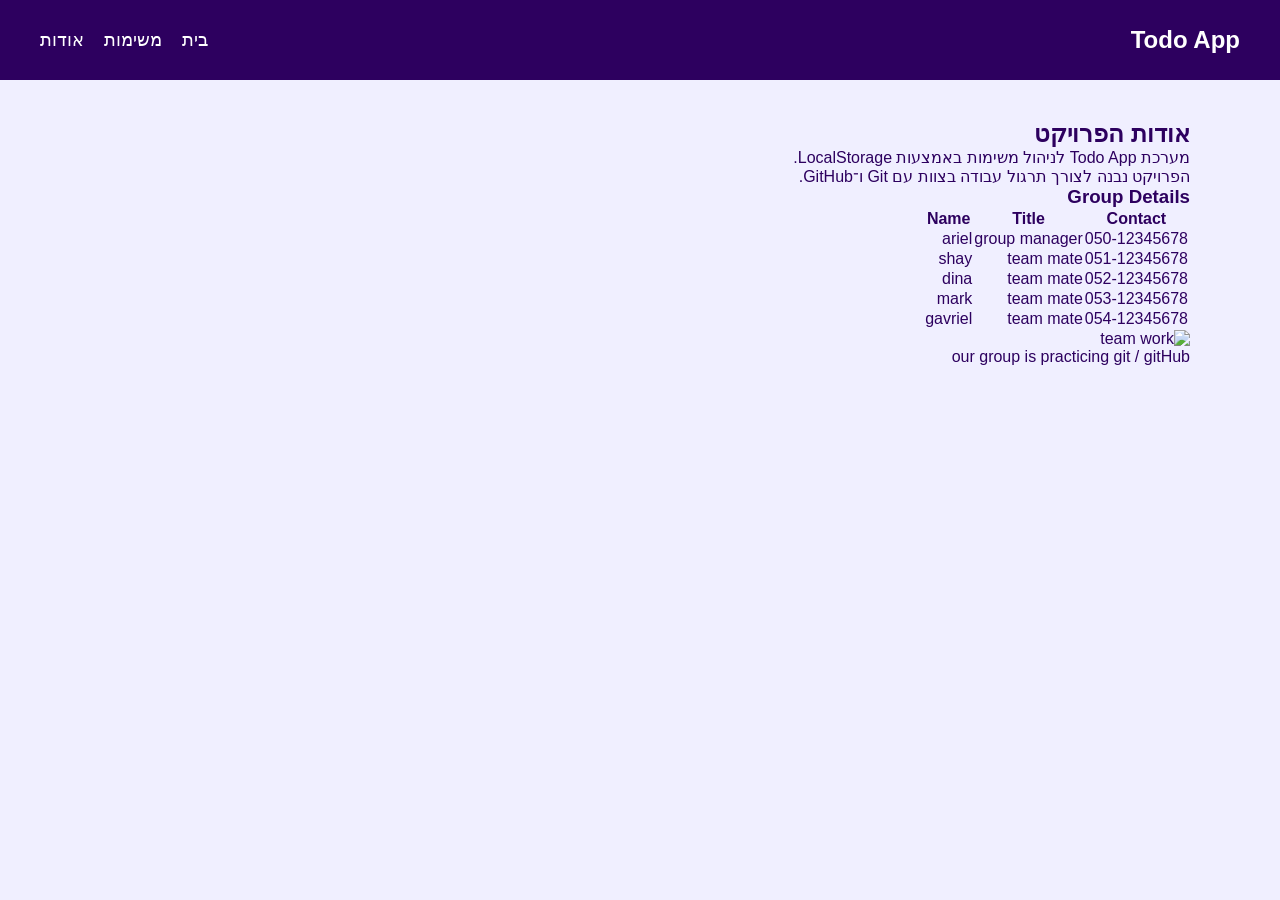
==== about.html @ 851b0e77 "create a div section" ====
<!DOCTYPE html>
<html lang="he" dir="rtl">
<head>
  <meta charset="UTF-8" />
  <meta name="viewport" content="width=device-width, initial-scale=1.0" />

  <title>About</title>

  <link rel="stylesheet" href="./css/style.css" />
  <link rel="stylesheet" href="./css/navbar.css" />
</head>
<body>
   
  <nav class="navbar">
    <div class="logo">Todo App</div>

    <ul class="nav-links">
      <li><a href="./index.html">בית</a></li>
      <li><a href="./tasks.html">משימות</a></li>
      <li><a href="./about.html">אודות</a></li>
    </ul>
  </nav>

  <main class="container">
    <section class="about-page">
      <h1>אודות הפרויקט</h1>

      <p>
        מערכת Todo App לניהול משימות באמצעות LocalStorage.
      </p>

      <p>
        הפרויקט נבנה לצורך תרגול עבודה בצוות עם Git ו־GitHub.
      </p>
    </section>
    
    <div class="my-div">
      <h3>Group Details</h3>
      <table>
        <thead>
           <tr>
            <th>Contact</th>
            <th>Title</th>
            <th>Name</th>
           </tr>
        </thead>
        <tbody>
          <tr> <td>050-12345678</td><td>group manager</td><td>ariel</td> </tr>
          <tr> <td>051-12345678</td><td>team mate</td><td>shay</td> </tr>
          <tr> <td>052-12345678</td><td>team mate</td><td>dina</td> </tr>
          <tr> <td>053-12345678</td><td>team mate</td><td>mark</td> </tr>
          <tr> <td>054-12345678</td><td>team mate</td><td>gavriel</td> </tr>
        </tbody>
      </table>
      <img src="https://encrypted-tbn0.gstatic.com/images?q=tbn:ANd9GcQzcxVGtDjyy7x2tYhvfUQnWJNiSwYtdrUAJQ&s" alt="team work">

      <p>our group is practicing git / gitHub</p>
      </div>
  </main>

  <script src="./js/navbar.js"></script>
</body>
</html>
---- css/style.css ----
* {
  margin: 0;
  padding: 0;
  box-sizing: border-box;
}

body {
  font-family: Arial, sans-serif;
  background: #f0efff;
  color: #2d005f;
}

.container {
  width: 90%;
  max-width: 1100px;
  margin: auto;
  padding: 40px 0;
}

.hero {
  text-align: center;
  margin-top: 120px;
}

.hero h1 {
  font-size: 48px;
  margin-bottom: 20px;
}

.hero p {
  font-size: 20px;
  margin-bottom: 30px;
}

.btn {
  display: inline-block;
  padding: 14px 28px;
  background: #8222f3;
  color: white;
  text-decoration: none;
  border-radius: 10px;
}
---- css/navbar.css ----
.navbar {
  width: 100%;
  height: 80px;
  background: #2d005f;

  display: flex;
  align-items: center;
  justify-content: space-between;

  padding: 0 40px;
}

.logo {
  color: white;
  font-size: 24px;
  font-weight: bold;
}

.nav-links {
  display: flex;
  gap: 20px;
  list-style: none;
}

.nav-links a {
  color: white;
  text-decoration: none;
  font-size: 18px;
}
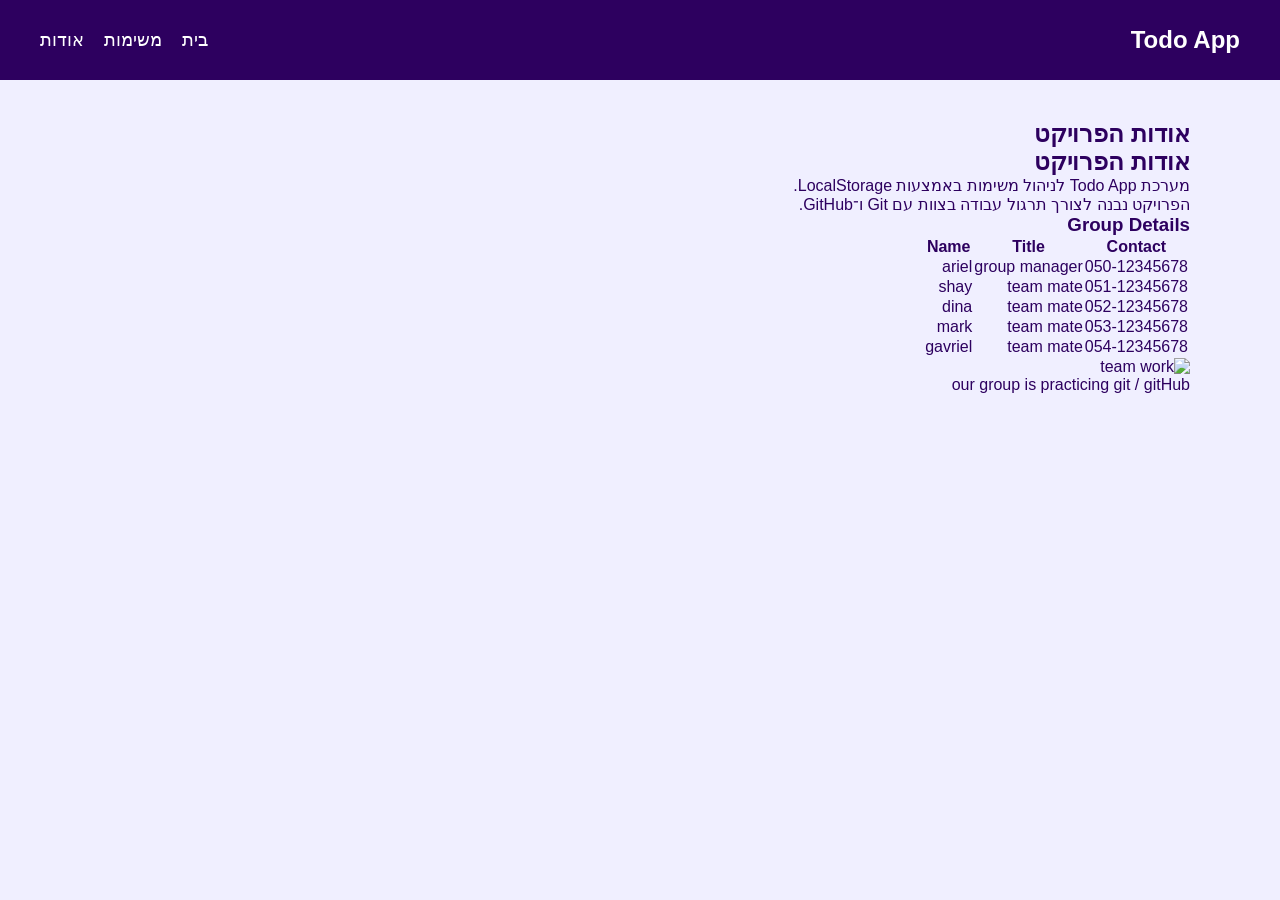
==== commit c9c1668e: "Merge pull request #7 from arielfri669-cell/v_01 create a div section" ====
--- a/about.html
+++ b/about.html
@@ -24,6 +24,7 @@
   <main class="container">
     <section class="about-page">
       <h1>אודות הפרויקט</h1>
+      <h2>אודות הפרויקט</h2>
 
       <p>
         מערכת Todo App לניהול משימות באמצעות LocalStorage.
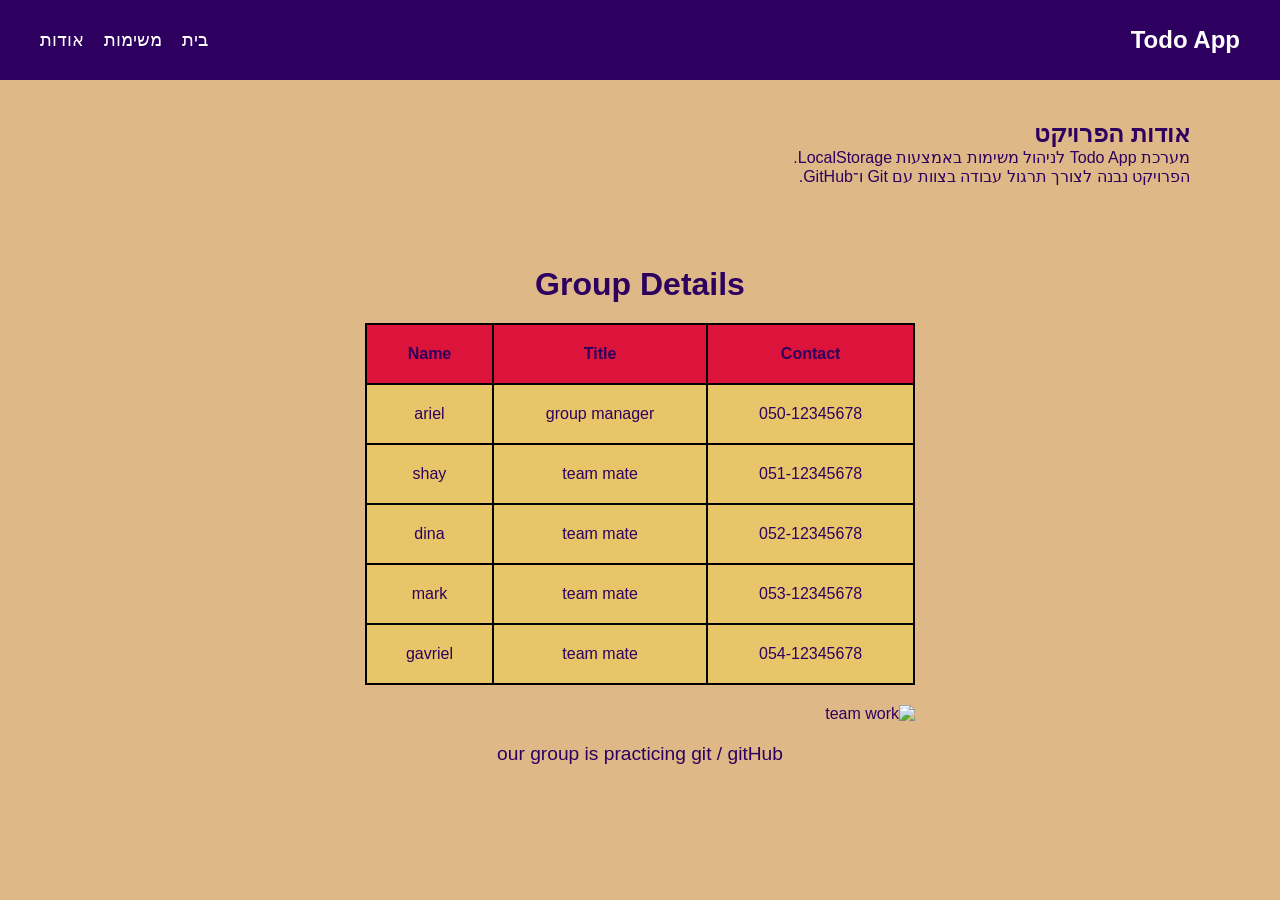
==== commit dcaf3178: "redesign about page" ====
--- a/about.html
+++ b/about.html
@@ -24,7 +24,6 @@
   <main class="container">
     <section class="about-page">
       <h1>אודות הפרויקט</h1>
-      <h2>אודות הפרויקט</h2>
 
       <p>
         מערכת Todo App לניהול משימות באמצעות LocalStorage.
@@ -35,8 +34,9 @@
       </p>
     </section>
     
+     
     <div class="my-div">
-      <h3>Group Details</h3>
+      <h1>Group Details</h1>
       <table>
         <thead>
            <tr>
@@ -55,8 +55,9 @@
       </table>
       <img src="https://encrypted-tbn0.gstatic.com/images?q=tbn:ANd9GcQzcxVGtDjyy7x2tYhvfUQnWJNiSwYtdrUAJQ&s" alt="team work">
 
-      <p>our group is practicing git / gitHub</p>
+       <p>our group is practicing git / gitHub</p>
       </div>
+       
   </main>
 
   <script src="./js/navbar.js"></script>
--- a/css/style.css
+++ b/css/style.css
@@ -8,6 +8,7 @@
   font-family: Arial, sans-serif;
   background: #f0efff;
   color: #2d005f;
+  background-color: burlywood;
 }
 
 .container {
@@ -39,4 +40,42 @@
   color: white;
   text-decoration: none;
   border-radius: 10px;
-}+}
+
+
+.my-div{
+  width:50%;
+  height: auto;
+  display: flex;
+  flex-direction: column;
+  align-items: center;
+  margin: auto;
+  margin-top: 5rem;
+  gap:20px;
+}
+
+table{
+  border-collapse: collapse;
+  width: 100%;
+}
+
+th,td{
+     border:2px solid black;
+     padding: 20px;
+     text-align: center;
+}
+th{
+  background-color: crimson;
+}
+td{
+  background-color: rgb(233, 197, 105);
+}
+
+.my-div img{
+  width: 100%;
+}
+.my-div p{
+  font-size: larger;
+  
+}
+ 
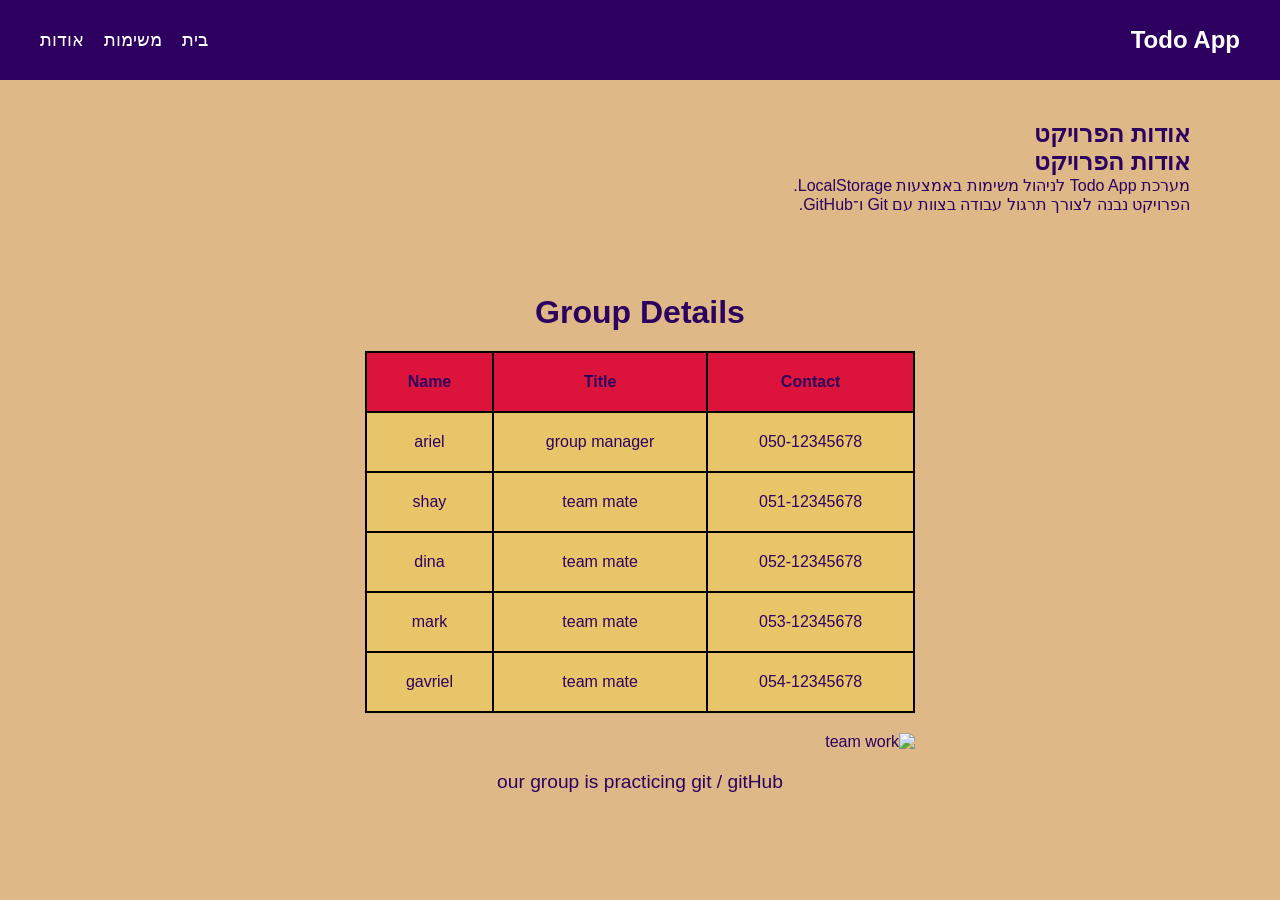
==== commit 6642a2a1: "Merge pull request #8 from arielfri669-cell/v_02 redesign about page" ====
--- a/about.html
+++ b/about.html
@@ -24,6 +24,7 @@
   <main class="container">
     <section class="about-page">
       <h1>אודות הפרויקט</h1>
+      <h2>אודות הפרויקט</h2>
 
       <p>
         מערכת Todo App לניהול משימות באמצעות LocalStorage.
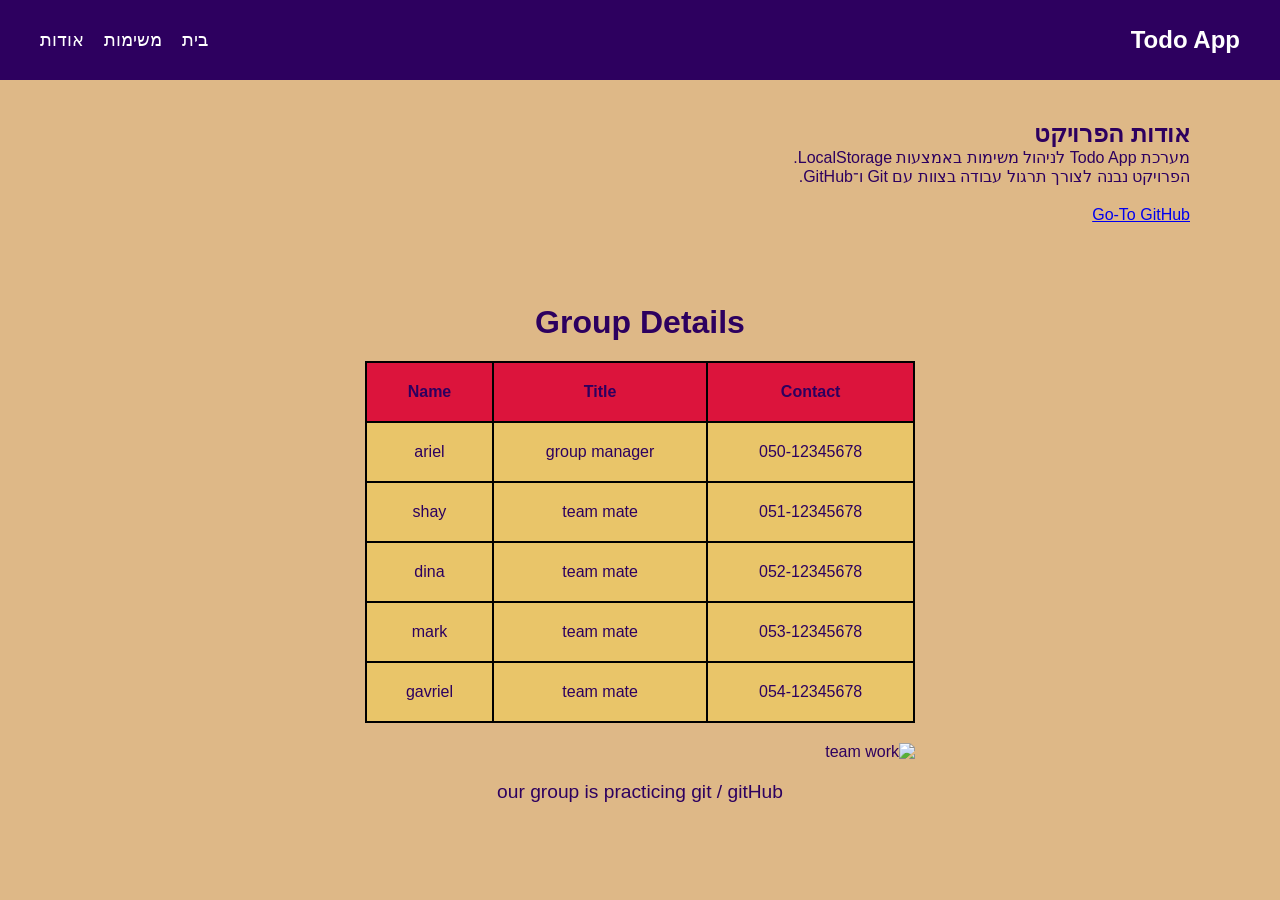
==== commit d166ef2e: "add github link" ====
--- a/about.html
+++ b/about.html
@@ -3,9 +3,7 @@
 <head>
   <meta charset="UTF-8" />
   <meta name="viewport" content="width=device-width, initial-scale=1.0" />
-
   <title>About</title>
-
   <link rel="stylesheet" href="./css/style.css" />
   <link rel="stylesheet" href="./css/navbar.css" />
 </head>
@@ -24,17 +22,15 @@
   <main class="container">
     <section class="about-page">
       <h1>אודות הפרויקט</h1>
-      <h2>אודות הפרויקט</h2>
-
       <p>
         מערכת Todo App לניהול משימות באמצעות LocalStorage.
       </p>
-
       <p>
         הפרויקט נבנה לצורך תרגול עבודה בצוות עם Git ו־GitHub.
       </p>
     </section>
     
+   <div id="link"> <a i href="https://github.com/arielfri669-cell/todo-app-main" target="_blank"> Go-To GitHub </a> </div>
      
     <div class="my-div">
       <h1>Group Details</h1>
--- a/css/style.css
+++ b/css/style.css
@@ -16,6 +16,17 @@
   max-width: 1100px;
   margin: auto;
   padding: 40px 0;
+}
+
+
+#link{
+  margin-top: 20px;
+  display: inline-block;
+  transition:transform 0.3s ease;
+}
+#link:hover{
+   transform: scale(1.5);
+  
 }
 
 .hero {
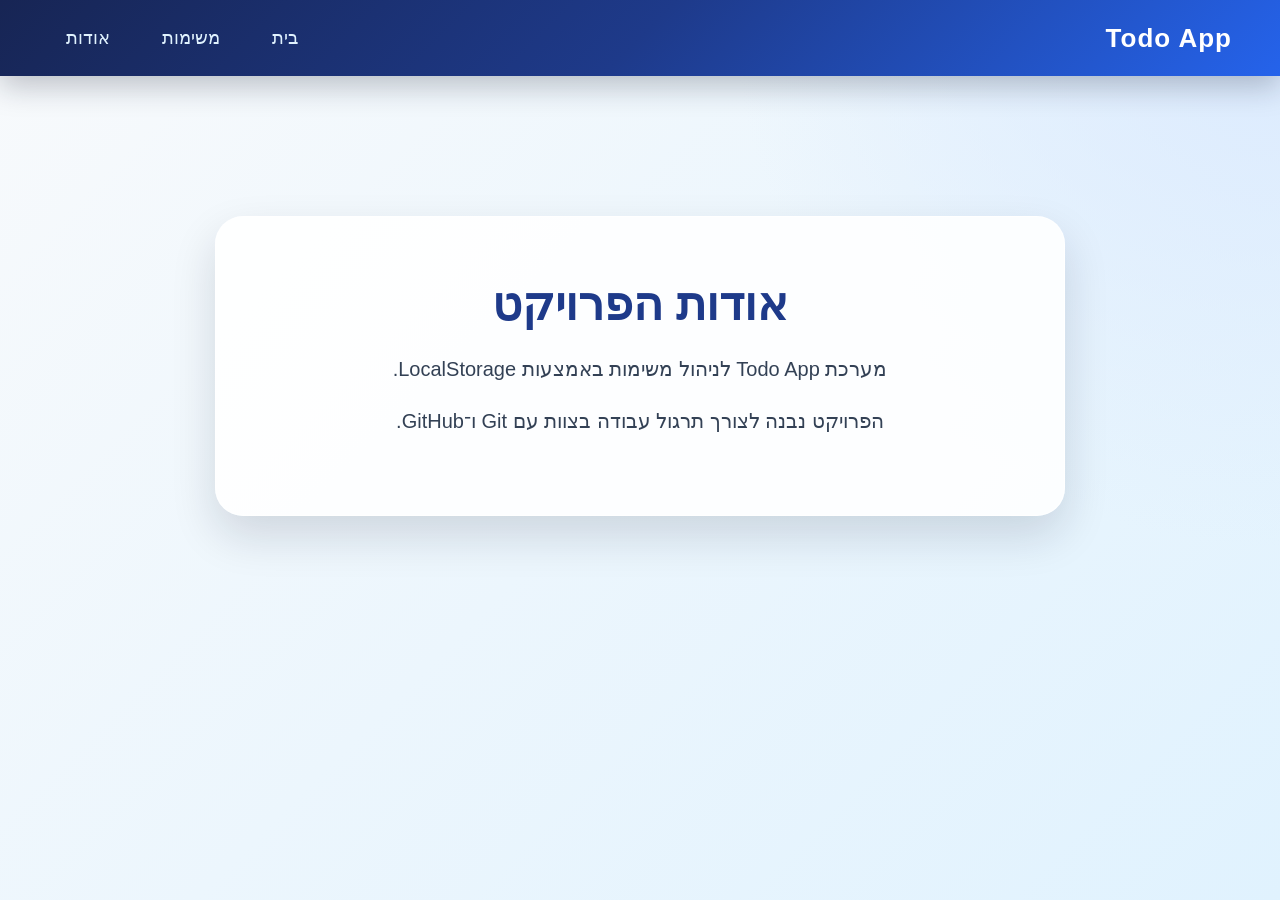
==== commit 2ac5eb9b: "new look for site -ariel" ====
--- a/about.html
+++ b/about.html
@@ -1,14 +1,18 @@
+<!-- about.html -->
+
 <!DOCTYPE html>
 <html lang="he" dir="rtl">
 <head>
   <meta charset="UTF-8" />
   <meta name="viewport" content="width=device-width, initial-scale=1.0" />
+
   <title>About</title>
+
   <link rel="stylesheet" href="./css/style.css" />
   <link rel="stylesheet" href="./css/navbar.css" />
 </head>
 <body>
-   
+
   <nav class="navbar">
     <div class="logo">Todo App</div>
 
@@ -22,39 +26,15 @@
   <main class="container">
     <section class="about-page">
       <h1>אודות הפרויקט</h1>
+
       <p>
         מערכת Todo App לניהול משימות באמצעות LocalStorage.
       </p>
+
       <p>
         הפרויקט נבנה לצורך תרגול עבודה בצוות עם Git ו־GitHub.
       </p>
     </section>
-    
-   <div id="link"> <a i href="https://github.com/arielfri669-cell/todo-app-main" target="_blank"> Go-To GitHub </a> </div>
-     
-    <div class="my-div">
-      <h1>Group Details</h1>
-      <table>
-        <thead>
-           <tr>
-            <th>Contact</th>
-            <th>Title</th>
-            <th>Name</th>
-           </tr>
-        </thead>
-        <tbody>
-          <tr> <td>050-12345678</td><td>group manager</td><td>ariel</td> </tr>
-          <tr> <td>051-12345678</td><td>team mate</td><td>shay</td> </tr>
-          <tr> <td>052-12345678</td><td>team mate</td><td>dina</td> </tr>
-          <tr> <td>053-12345678</td><td>team mate</td><td>mark</td> </tr>
-          <tr> <td>054-12345678</td><td>team mate</td><td>gavriel</td> </tr>
-        </tbody>
-      </table>
-      <img src="https://encrypted-tbn0.gstatic.com/images?q=tbn:ANd9GcQzcxVGtDjyy7x2tYhvfUQnWJNiSwYtdrUAJQ&s" alt="team work">
-
-       <p>our group is practicing git / gitHub</p>
-      </div>
-       
   </main>
 
   <script src="./js/navbar.js"></script>
--- a/css/style.css
+++ b/css/style.css
@@ -1,3 +1,5 @@
+/* style.css */
+
 * {
   margin: 0;
   padding: 0;
@@ -6,87 +8,84 @@
 
 body {
   font-family: Arial, sans-serif;
-  background: #f0efff;
-  color: #2d005f;
-  background-color: burlywood;
+  min-height: 100vh;
+  background:
+    radial-gradient(circle at top right, #dbeafe, transparent 35%),
+    linear-gradient(135deg, #f8fafc, #e0f2fe);
+  color: #0f172a;
 }
 
 .container {
   width: 90%;
   max-width: 1100px;
   margin: auto;
-  padding: 40px 0;
+  padding: 60px 0;
 }
 
-
-#link{
-  margin-top: 20px;
-  display: inline-block;
-  transition:transform 0.3s ease;
-}
-#link:hover{
-   transform: scale(1.5);
-  
+.hero,
+.about-page {
+  max-width: 850px;
+  margin: 80px auto 0;
+  text-align: center;
+  background: rgba(255, 255, 255, 0.88);
+  padding: 60px 40px;
+  border-radius: 28px;
+  box-shadow: 0 20px 45px rgba(15, 23, 42, 0.14);
+  border: 1px solid rgba(255, 255, 255, 0.8);
 }
 
-.hero {
-  text-align: center;
-  margin-top: 120px;
+.hero h1,
+.about-page h1 {
+  font-size: 46px;
+  margin-bottom: 20px;
+  color: #1e3a8a;
 }
 
-.hero h1 {
-  font-size: 48px;
-  margin-bottom: 20px;
-}
-
-.hero p {
+.hero p,
+.about-page p {
   font-size: 20px;
-  margin-bottom: 30px;
+  line-height: 1.8;
+  color: #334155;
+  margin-bottom: 16px;
 }
 
 .btn {
   display: inline-block;
-  padding: 14px 28px;
-  background: #8222f3;
-  color: white;
+  margin-top: 20px;
+  padding: 15px 34px;
+  background: linear-gradient(135deg, #2563eb, #1d4ed8);
+  color: #ffffff;
   text-decoration: none;
-  border-radius: 10px;
+  border-radius: 999px;
+  font-size: 18px;
+  font-weight: bold;
+  box-shadow: 0 12px 24px rgba(37, 99, 235, 0.35);
+  transition: 0.3s;
 }
 
-
-.my-div{
-  width:50%;
-  height: auto;
-  display: flex;
-  flex-direction: column;
-  align-items: center;
-  margin: auto;
-  margin-top: 5rem;
-  gap:20px;
+.btn:hover {
+  transform: translateY(-3px);
+  box-shadow: 0 18px 34px rgba(37, 99, 235, 0.45);
 }
 
-table{
-  border-collapse: collapse;
-  width: 100%;
-}
+@media (max-width: 700px) {
+  .container {
+    padding: 35px 0;
+  }
 
-th,td{
-     border:2px solid black;
-     padding: 20px;
-     text-align: center;
-}
-th{
-  background-color: crimson;
-}
-td{
-  background-color: rgb(233, 197, 105);
-}
+  .hero,
+  .about-page {
+    margin-top: 35px;
+    padding: 38px 24px;
+  }
 
-.my-div img{
-  width: 100%;
-}
-.my-div p{
-  font-size: larger;
-  
-}
- +  .hero h1,
+  .about-page h1 {
+    font-size: 32px;
+  }
+
+  .hero p,
+  .about-page p {
+    font-size: 17px;
+  }
+}
--- a/css/navbar.css
+++ b/css/navbar.css
@@ -1,29 +1,61 @@
+/* navbar.css */
+
 .navbar {
   width: 100%;
-  height: 80px;
-  background: #2d005f;
-
+  min-height: 76px;
+  background: linear-gradient(135deg, #172554, #1e3a8a, #2563eb);
   display: flex;
   align-items: center;
   justify-content: space-between;
-
-  padding: 0 40px;
+  padding: 0 48px;
+  box-shadow: 0 10px 30px rgba(15, 23, 42, 0.25);
+  position: sticky;
+  top: 0;
+  z-index: 100;
 }
 
 .logo {
-  color: white;
-  font-size: 24px;
+  color: #ffffff;
+  font-size: 26px;
   font-weight: bold;
+  letter-spacing: 1px;
 }
 
 .nav-links {
   display: flex;
-  gap: 20px;
+  align-items: center;
+  gap: 16px;
   list-style: none;
 }
 
 .nav-links a {
-  color: white;
+  color: #e0f2fe;
   text-decoration: none;
   font-size: 18px;
+  padding: 10px 18px;
+  border-radius: 999px;
+  transition: 0.3s;
+}
+
+.nav-links a:hover {
+  background: rgba(255, 255, 255, 0.18);
+  color: #ffffff;
+}
+
+@media (max-width: 700px) {
+  .navbar {
+    flex-direction: column;
+    gap: 14px;
+    padding: 18px 20px;
+  }
+
+  .nav-links {
+    flex-wrap: wrap;
+    justify-content: center;
+  }
+
+  .nav-links a {
+    font-size: 16px;
+    padding: 8px 14px;
+  }
 }
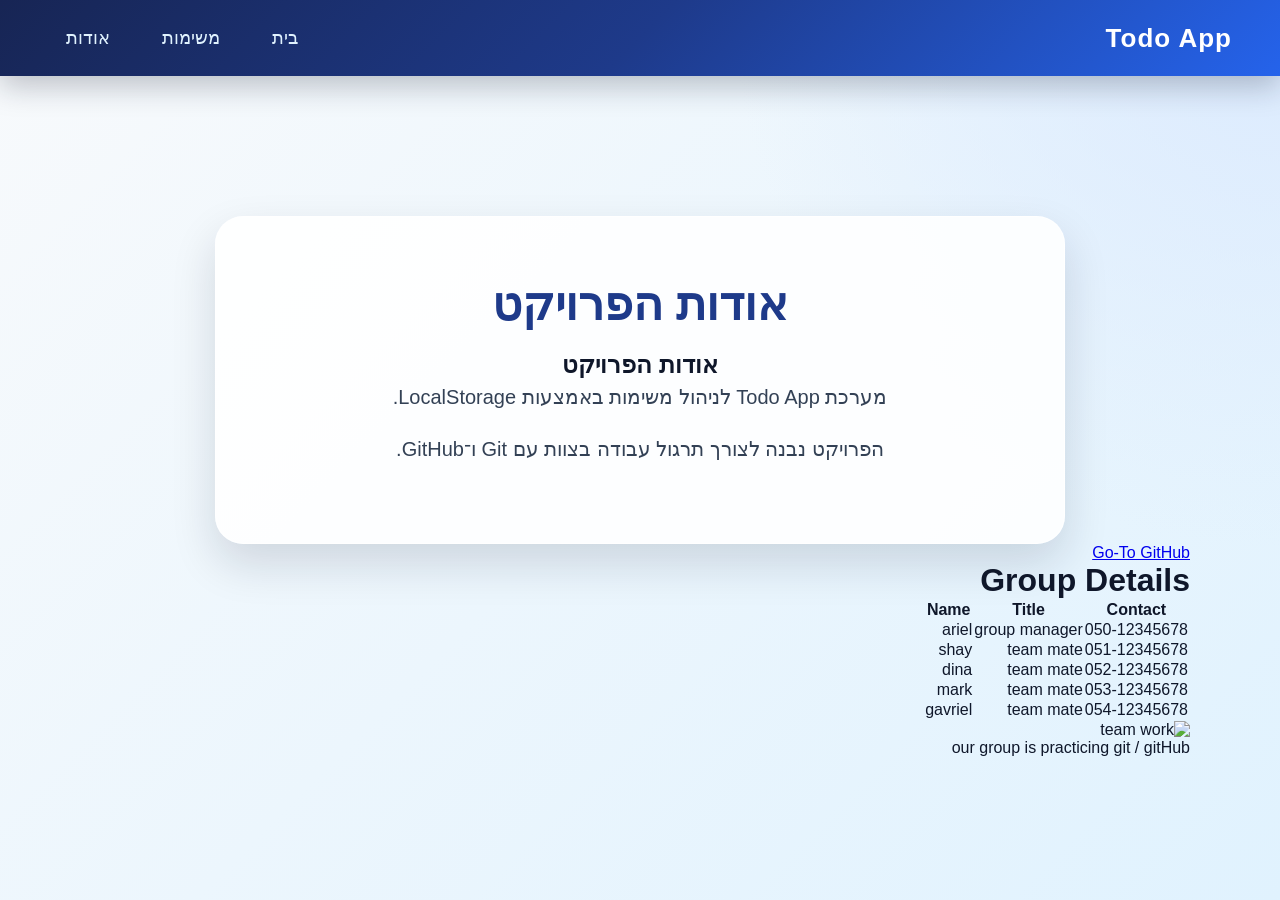
==== commit c3ee69df: "Merge branch 'main' into shay" ====
--- a/about.html
+++ b/about.html
@@ -1,18 +1,14 @@
-<!-- about.html -->
-
 <!DOCTYPE html>
 <html lang="he" dir="rtl">
 <head>
   <meta charset="UTF-8" />
   <meta name="viewport" content="width=device-width, initial-scale=1.0" />
-
   <title>About</title>
-
   <link rel="stylesheet" href="./css/style.css" />
   <link rel="stylesheet" href="./css/navbar.css" />
 </head>
 <body>
-
+   
   <nav class="navbar">
     <div class="logo">Todo App</div>
 
@@ -26,15 +22,41 @@
   <main class="container">
     <section class="about-page">
       <h1>אודות הפרויקט</h1>
+      <h2>אודות הפרויקט</h2>
 
       <p>
         מערכת Todo App לניהול משימות באמצעות LocalStorage.
       </p>
-
       <p>
         הפרויקט נבנה לצורך תרגול עבודה בצוות עם Git ו־GitHub.
       </p>
     </section>
+    
+   <div id="link"> <a i href="https://github.com/arielfri669-cell/todo-app-main" target="_blank"> Go-To GitHub </a> </div>
+     
+    <div class="my-div">
+      <h1>Group Details</h1>
+      <table>
+        <thead>
+           <tr>
+            <th>Contact</th>
+            <th>Title</th>
+            <th>Name</th>
+           </tr>
+        </thead>
+        <tbody>
+          <tr> <td>050-12345678</td><td>group manager</td><td>ariel</td> </tr>
+          <tr> <td>051-12345678</td><td>team mate</td><td>shay</td> </tr>
+          <tr> <td>052-12345678</td><td>team mate</td><td>dina</td> </tr>
+          <tr> <td>053-12345678</td><td>team mate</td><td>mark</td> </tr>
+          <tr> <td>054-12345678</td><td>team mate</td><td>gavriel</td> </tr>
+        </tbody>
+      </table>
+      <img src="https://encrypted-tbn0.gstatic.com/images?q=tbn:ANd9GcQzcxVGtDjyy7x2tYhvfUQnWJNiSwYtdrUAJQ&s" alt="team work">
+
+       <p>our group is practicing git / gitHub</p>
+      </div>
+       
   </main>
 
   <script src="./js/navbar.js"></script>
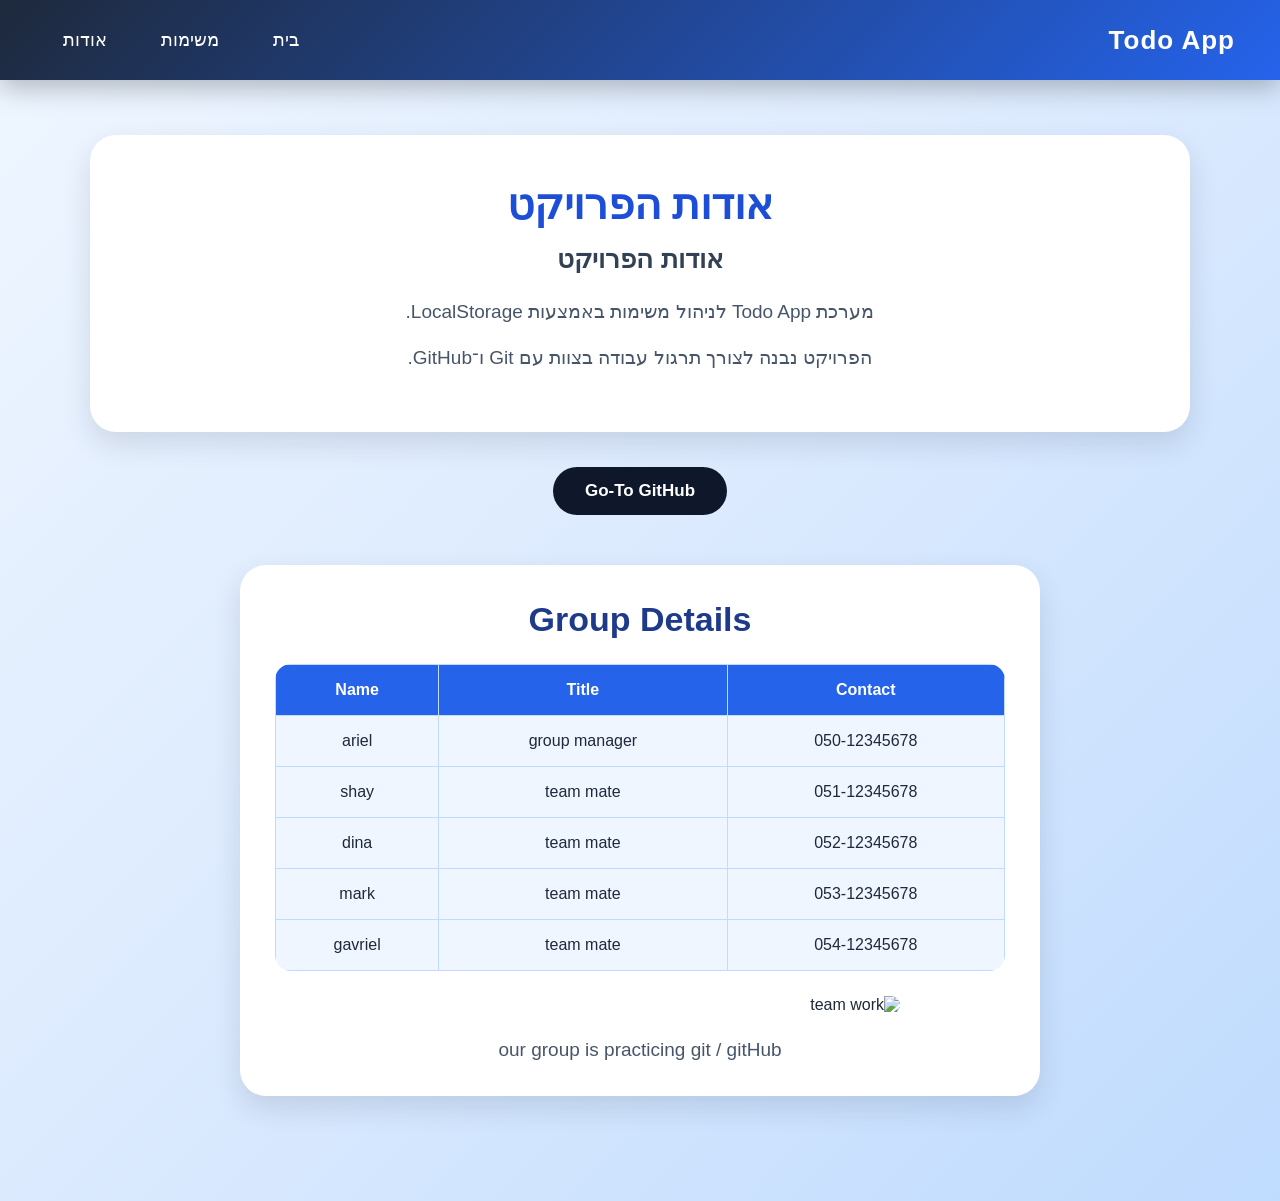
==== commit fe55cdab: "Merge branch 'main' into ariel" ====
--- a/about.html
+++ b/about.html
@@ -1,3 +1,5 @@
+<!-- about.html -->
+
 <!DOCTYPE html>
 <html lang="he" dir="rtl">
 <head>
--- a/css/style.css
+++ b/css/style.css
@@ -9,83 +9,273 @@
 body {
   font-family: Arial, sans-serif;
   min-height: 100vh;
-  background:
-    radial-gradient(circle at top right, #dbeafe, transparent 35%),
-    linear-gradient(135deg, #f8fafc, #e0f2fe);
-  color: #0f172a;
+  background: linear-gradient(135deg, #eff6ff, #dbeafe, #bfdbfe);
+  color: #1e293b;
 }
 
 .container {
   width: 90%;
   max-width: 1100px;
   margin: auto;
-  padding: 60px 0;
-}
-
-.hero,
-.about-page {
-  max-width: 850px;
-  margin: 80px auto 0;
-  text-align: center;
-  background: rgba(255, 255, 255, 0.88);
-  padding: 60px 40px;
+  padding: 55px 0;
+}
+
+/* Home page */
+
+.hero {
+  text-align: center;
+  background: white;
+  padding: 70px 35px;
   border-radius: 28px;
-  box-shadow: 0 20px 45px rgba(15, 23, 42, 0.14);
-  border: 1px solid rgba(255, 255, 255, 0.8);
-}
-
-.hero h1,
-.about-page h1 {
-  font-size: 46px;
-  margin-bottom: 20px;
-  color: #1e3a8a;
-}
-
-.hero p,
-.about-page p {
-  font-size: 20px;
-  line-height: 1.8;
-  color: #334155;
-  margin-bottom: 16px;
+  box-shadow: 0 15px 35px rgba(30, 41, 59, 0.15);
+}
+
+.hero h1 {
+  font-size: 48px;
+  color: #1d4ed8;
+  margin-bottom: 18px;
+}
+
+.hero p {
+  font-size: 21px;
+  color: #475569;
+  margin-bottom: 32px;
 }
 
 .btn {
   display: inline-block;
-  margin-top: 20px;
   padding: 15px 34px;
-  background: linear-gradient(135deg, #2563eb, #1d4ed8);
-  color: #ffffff;
+  background: #2563eb;
+  color: white;
   text-decoration: none;
-  border-radius: 999px;
+  border-radius: 30px;
   font-size: 18px;
   font-weight: bold;
-  box-shadow: 0 12px 24px rgba(37, 99, 235, 0.35);
   transition: 0.3s;
 }
 
 .btn:hover {
+  background: #1d4ed8;
   transform: translateY(-3px);
-  box-shadow: 0 18px 34px rgba(37, 99, 235, 0.45);
-}
-
-@media (max-width: 700px) {
-  .container {
-    padding: 35px 0;
-  }
-
-  .hero,
-  .about-page {
-    margin-top: 35px;
-    padding: 38px 24px;
-  }
-
-  .hero h1,
-  .about-page h1 {
-    font-size: 32px;
-  }
-
-  .hero p,
-  .about-page p {
-    font-size: 17px;
+}
+
+/* Features */
+
+.features {
+  margin-top: 70px;
+  text-align: center;
+}
+
+.features h2 {
+  font-size: 34px;
+  color: #1e3a8a;
+  margin-bottom: 35px;
+}
+
+.features-grid {
+  display: grid;
+  grid-template-columns: repeat(3, 1fr);
+  gap: 25px;
+}
+
+.feature-card {
+  background: white;
+  padding: 30px 24px;
+  border-radius: 22px;
+  box-shadow: 0 12px 28px rgba(30, 41, 59, 0.13);
+  transition: 0.3s;
+}
+
+.feature-card:hover {
+  transform: translateY(-6px);
+}
+
+.feature-card h3 {
+  font-size: 23px;
+  color: #2563eb;
+  margin-bottom: 12px;
+}
+
+.feature-card p {
+  font-size: 17px;
+  line-height: 1.7;
+  color: #475569;
+}
+
+/* Info box */
+
+.info-box {
+  margin-top: 70px;
+  background: #ffffff;
+  padding: 45px 35px;
+  border-radius: 26px;
+  text-align: center;
+  box-shadow: 0 12px 28px rgba(30, 41, 59, 0.13);
+}
+
+.info-box h2 {
+  font-size: 32px;
+  color: #1e3a8a;
+  margin-bottom: 18px;
+}
+
+.info-box p {
+  max-width: 700px;
+  margin: 0 auto 28px;
+  font-size: 18px;
+  line-height: 1.8;
+  color: #475569;
+}
+
+.secondary-btn {
+  display: inline-block;
+  padding: 13px 30px;
+  color: #2563eb;
+  text-decoration: none;
+  border: 2px solid #2563eb;
+  border-radius: 30px;
+  font-size: 17px;
+  font-weight: bold;
+  transition: 0.3s;
+}
+
+.secondary-btn:hover {
+  background: #2563eb;
+  color: white;
+}
+
+/* About page */
+
+.about-page {
+  background: white;
+  padding: 45px;
+  border-radius: 26px;
+  text-align: center;
+  box-shadow: 0 12px 28px rgba(30, 41, 59, 0.13);
+}
+
+.about-page h1 {
+  font-size: 42px;
+  color: #1d4ed8;
+  margin-bottom: 15px;
+}
+
+.about-page h2 {
+  font-size: 26px;
+  color: #334155;
+  margin-bottom: 20px;
+}
+
+.about-page p {
+  font-size: 19px;
+  line-height: 1.8;
+  color: #475569;
+  margin-bottom: 12px;
+}
+
+/* GitHub link */
+
+#link {
+  text-align: center;
+  margin: 35px 0;
+}
+
+#link a {
+  display: inline-block;
+  background: #0f172a;
+  color: white;
+  text-decoration: none;
+  padding: 14px 32px;
+  border-radius: 30px;
+  font-size: 17px;
+  font-weight: bold;
+  transition: 0.3s;
+}
+
+#link a:hover {
+  background: #2563eb;
+  transform: scale(1.08);
+}
+
+/* Group table */
+
+.my-div {
+  width: 85%;
+  max-width: 800px;
+  margin: 50px auto;
+  background: white;
+  padding: 35px;
+  border-radius: 26px;
+  display: flex;
+  flex-direction: column;
+  align-items: center;
+  gap: 25px;
+  box-shadow: 0 12px 28px rgba(30, 41, 59, 0.13);
+}
+
+.my-div h1 {
+  color: #1e3a8a;
+  font-size: 34px;
+}
+
+table {
+  border-collapse: collapse;
+  width: 100%;
+  overflow: hidden;
+  border-radius: 16px;
+}
+
+th,
+td {
+  border: 1px solid #bfdbfe;
+  padding: 16px;
+  text-align: center;
+  font-size: 16px;
+}
+
+th {
+  background: #2563eb;
+  color: white;
+}
+
+td {
+  background: #eff6ff;
+  color: #1e293b;
+}
+
+.my-div img {
+  width: 100%;
+  max-width: 520px;
+  border-radius: 20px;
+}
+
+.my-div p {
+  font-size: 19px;
+  color: #475569;
+}
+
+/* Responsive */
+
+@media (max-width: 800px) {
+  .hero h1 {
+    font-size: 34px;
+  }
+
+  .features-grid {
+    grid-template-columns: 1fr;
+  }
+
+  .my-div {
+    width: 95%;
+    padding: 22px;
+  }
+
+  table {
+    font-size: 14px;
+  }
+
+  th,
+  td {
+    padding: 10px;
   }
 }
--- a/css/navbar.css
+++ b/css/navbar.css
@@ -2,16 +2,16 @@
 
 .navbar {
   width: 100%;
-  min-height: 76px;
-  background: linear-gradient(135deg, #172554, #1e3a8a, #2563eb);
+  min-height: 80px;
+  background: linear-gradient(135deg, #1e293b, #2563eb);
   display: flex;
   align-items: center;
   justify-content: space-between;
-  padding: 0 48px;
-  box-shadow: 0 10px 30px rgba(15, 23, 42, 0.25);
+  padding: 0 45px;
+  box-shadow: 0 8px 25px rgba(0, 0, 0, 0.25);
   position: sticky;
   top: 0;
-  z-index: 100;
+  z-index: 1000;
 }
 
 .logo {
@@ -24,29 +24,34 @@
 .nav-links {
   display: flex;
   align-items: center;
-  gap: 16px;
+  gap: 18px;
   list-style: none;
 }
 
 .nav-links a {
-  color: #e0f2fe;
+  color: #ffffff;
   text-decoration: none;
   font-size: 18px;
   padding: 10px 18px;
-  border-radius: 999px;
+  border-radius: 25px;
   transition: 0.3s;
 }
 
 .nav-links a:hover {
-  background: rgba(255, 255, 255, 0.18);
-  color: #ffffff;
+  background: rgba(255, 255, 255, 0.2);
+}
+
+.nav-links a.active-link {
+  background: #ffffff;
+  color: #2563eb;
+  font-weight: bold;
 }
 
 @media (max-width: 700px) {
   .navbar {
     flex-direction: column;
-    gap: 14px;
-    padding: 18px 20px;
+    padding: 18px;
+    gap: 15px;
   }
 
   .nav-links {
